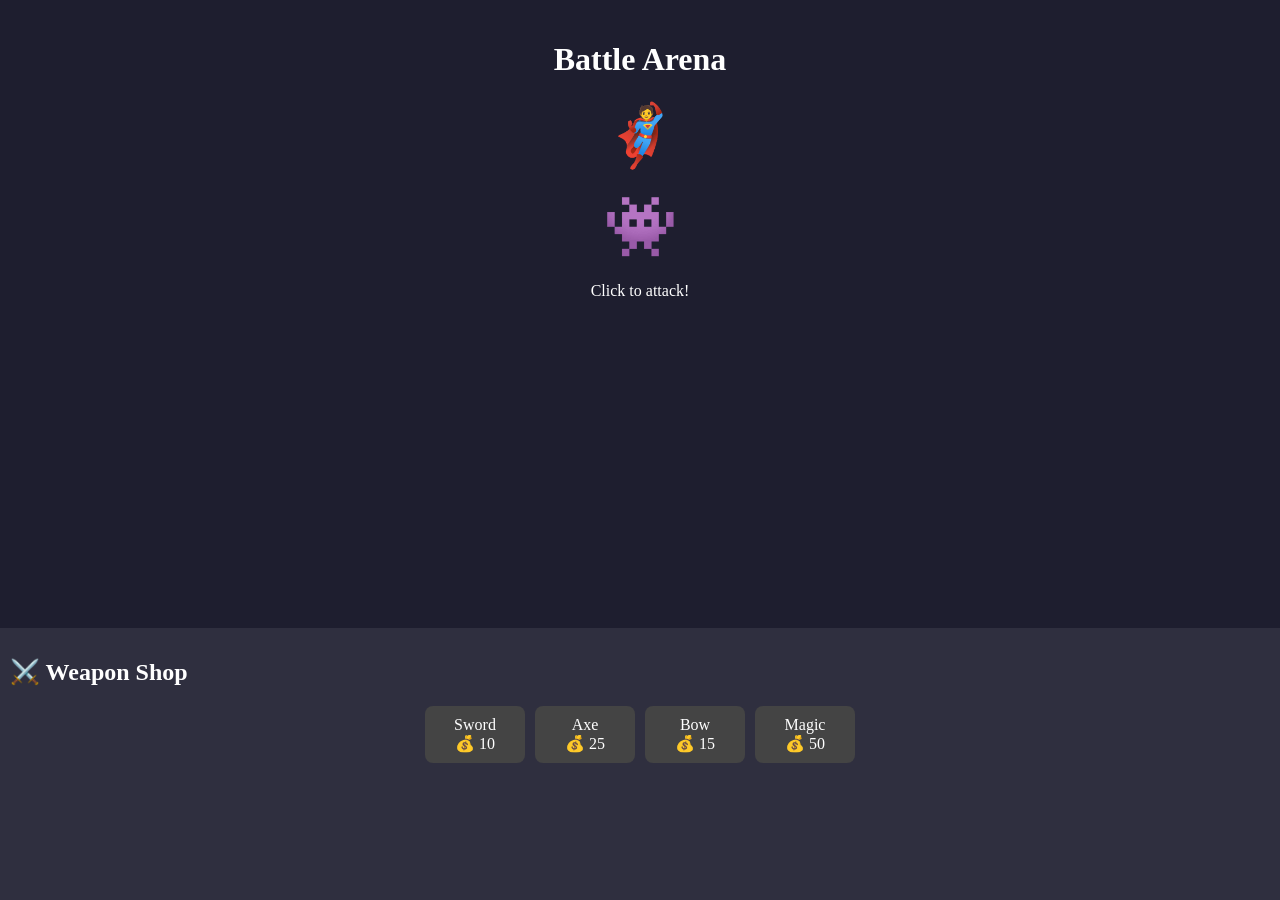
==== game.html @ 3f37930d "fix game layout" ====
<!DOCTYPE html>
<html lang="en">
<head>
<meta charset="UTF-8">
<title>Game</title>
<link rel="stylesheet" href="game.css">
</head>

<body>

<div id="battle-area">
    <h1>Battle Arena</h1>
    <div id="character">🦸</div>
    <div id="enemy">👾</div>
    <p>Click to attack!</p>
</div>

<div id="shop-area">
    <h2>⚔️ Weapon Shop</h2>
    <div id="weapons-container">
        <div class="weapon-card">
            <div class="weapon-name">Sword</div>
            <div class="weapon-cost">💰 10</div>
        </div>
        <div class="weapon-card">
            <div class="weapon-name">Axe</div>
            <div class="weapon-cost">💰 25</div>
        </div>
        <div class="weapon-card">
            <div class="weapon-name">Bow</div>
            <div class="weapon-cost">💰 15</div>
        </div>
        <div class="weapon-card">
            <div class="weapon-name">Magic</div>
            <div class="weapon-cost">💰 50</div>
        </div>
    </div>
</div>

</body>
</html>
---- game.css ----
/* Remove default spacing */
body {
    margin: 0;
    height: 100vh;
    display: flex;
    flex-direction: column;
}

/* 70% top area */
#battle-area {
    flex: 7;
    background-color: #1e1e2f;
    color: white;
    text-align: center;
    padding: 20px;
}

/* 30% bottom area */
#shop-area {
    flex: 3;
    background-color: #2f2f3f;
    color: white;
    padding: 10px;
}

/* Weapons layout */
#weapons-container {
    display: flex;
    gap: 10px;
    justify-content: center;
    flex-wrap: wrap;
}

.weapon-card {
    background: #444;
    padding: 10px;
    border-radius: 8px;
    text-align: center;
    min-width: 80px;
}

#character, #enemy {
    font-size: 60px;
    margin: 20px;
}
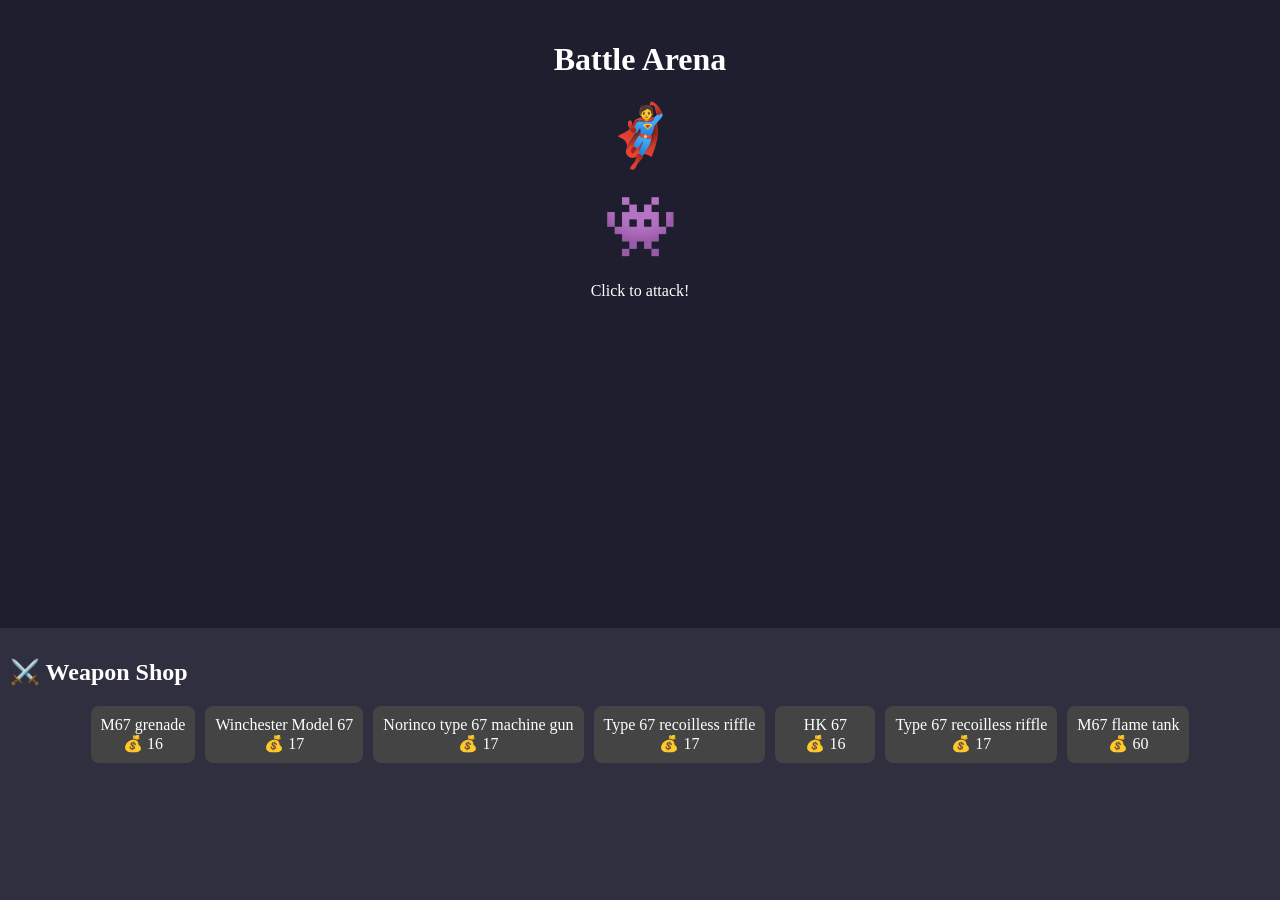
==== commit abcfba9f: "u" ====
--- a/game.html
+++ b/game.html
@@ -19,20 +19,32 @@
     <h2>⚔️ Weapon Shop</h2>
     <div id="weapons-container">
         <div class="weapon-card">
-            <div class="weapon-name">Sword</div>
-            <div class="weapon-cost">💰 10</div>
+            <div class="weapon-name">M67 grenade</div>
+            <div class="weapon-cost">💰 16</div>
         </div>
         <div class="weapon-card">
-            <div class="weapon-name">Axe</div>
-            <div class="weapon-cost">💰 25</div>
+            <div class="weapon-name">Winchester Model 67</div>
+            <div class="weapon-cost">💰 17</div>
         </div>
         <div class="weapon-card">
-            <div class="weapon-name">Bow</div>
-            <div class="weapon-cost">💰 15</div>
+            <div class="weapon-name">Norinco type 67 machine gun</div>
+            <div class="weapon-cost">💰 17</div>
         </div>
         <div class="weapon-card">
-            <div class="weapon-name">Magic</div>
-            <div class="weapon-cost">💰 50</div>
+            <div class="weapon-name">Type 67 recoilless riffle</div>
+            <div class="weapon-cost">💰 17</div>
+        </div>
+        <div class="weapon-card">
+            <div class="weapon-name">HK 67</div>
+            <div class="weapon-cost">💰 16</div>
+        </div>
+        <div class="weapon-card">
+            <div class="weapon-name">Type 67 recoilless riffle</div>
+            <div class="weapon-cost">💰 17</div>
+        </div>
+        <div class="weapon-card">
+            <div class="weapon-name">M67 flame tank</div>
+            <div class="weapon-cost">💰 60</div>
         </div>
     </div>
 </div>
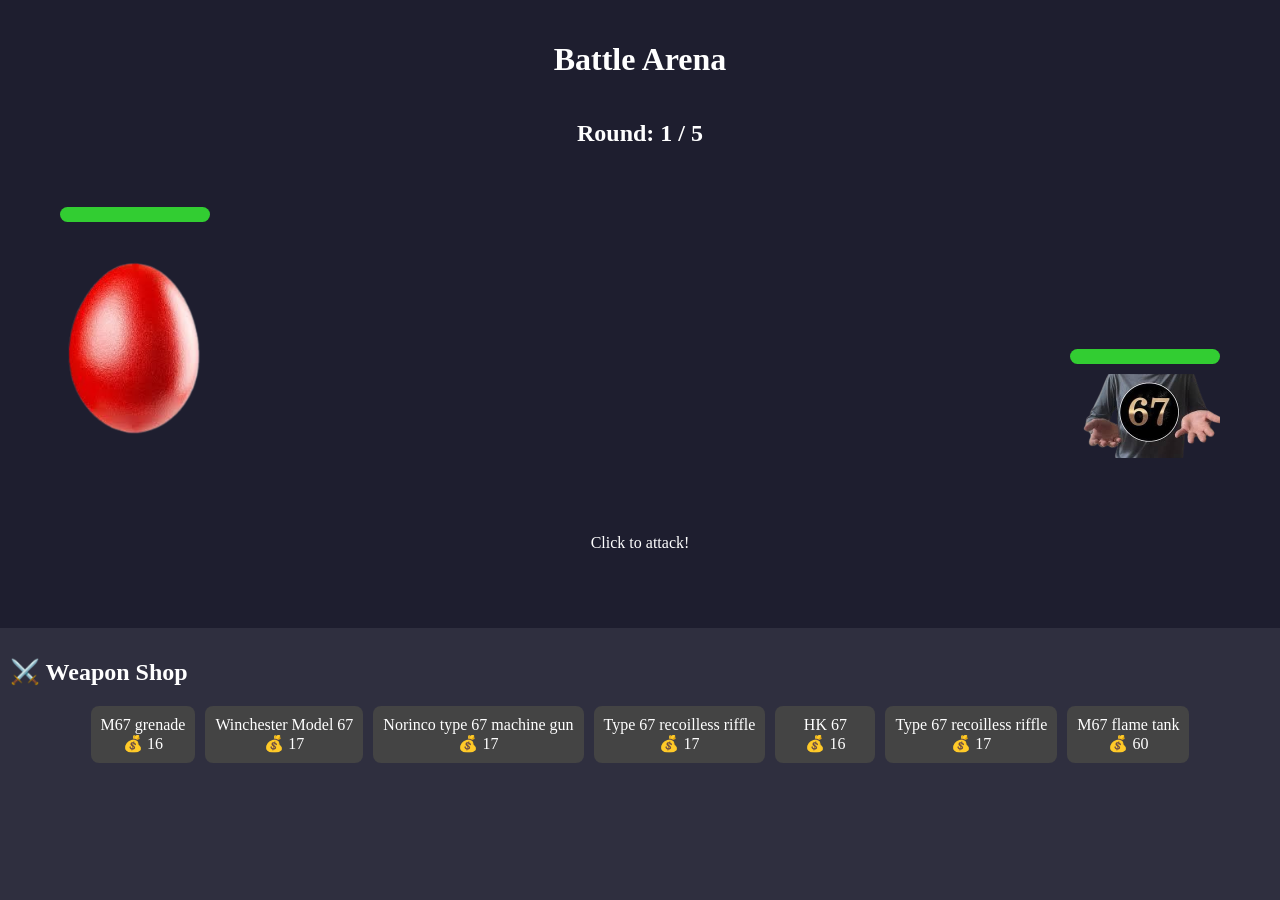
==== commit 5f09df91: "done" ====
--- a/game.html
+++ b/game.html
@@ -10,9 +10,27 @@
 
 <div id="battle-area">
     <h1>Battle Arena</h1>
-    <div id="character">🦸</div>
-    <div id="enemy">👾</div>
-    <p>Click to attack!</p>
+    <h2 id="round">Round: 1 / 5</h2>
+    <div id="fighters">
+
+    <div id="character" class="fighter">
+        <div class="health-bar">
+            <div id="player-health-bar" class="health-fill"></div>
+        </div>
+        <img src="photos/mainCharacter/mainCharacter.png" alt="mainCharacter">
+        <div class="damage" id="player-damage"></div>
+    </div>
+
+    <div id="enemy" class="fighter">
+        <div class="health-bar">
+            <div id="enemy-health-bar" class="health-fill"></div>
+        </div>
+        <img src="photos/Enemies/67.png" alt="enemy">
+        <div class="damage" id="enemy-damage"></div>
+    </div>
+
+    </div>
+    <p id="message"></p>Click to attack!</p>
 </div>
 
 <div id="shop-area">
@@ -48,6 +66,6 @@
         </div>
     </div>
 </div>
-
+<script src="script.js"></script>
 </body>
 </html>
--- a/game.css
+++ b/game.css
@@ -13,6 +13,91 @@
     color: white;
     text-align: center;
     padding: 20px;
+
+    display: flex;
+    flex-direction: column;
+}
+
+#character, #enemy {
+    position: relative;
+    text-align: center;
+}
+#character img, #enemy img {
+    width: 150px;
+}
+
+#fighters {
+    display: flex;
+    justify-content: space-between;
+    align-items: flex-end;
+    margin: 40px;
+}
+
+.fighter {
+    position: relative;
+    text-align: center;
+}
+
+/* HEALTH BAR */
+
+.health-bar {
+    width: 150px;
+    height: 15px;
+    background: #444;
+    border-radius: 10px;
+    margin-bottom: 10px;
+    overflow: hidden;
+}
+
+.health-fill {
+    height: 100%;
+    width: 100%;
+    background: limegreen;
+    transition: width 0.4s ease;
+}
+
+/* DAMAGE NUMBERS */
+
+.damage {
+    position: absolute;
+    top: -20px;
+    left: 50%;
+    transform: translateX(-50%);
+    color: red;
+    font-size: 24px;
+    font-weight: bold;
+    opacity: 0;
+}
+
+/* Floating animation */
+
+@keyframes floatDamage {
+    0% {
+        transform: translate(-50%,0);
+        opacity: 1;
+    }
+    100% {
+        transform: translate(-50%,-40px);
+        opacity: 0;
+    }
+}
+
+.show-damage {
+    animation: floatDamage 1s ease;
+}
+
+/* HIT SHAKE */
+
+@keyframes hitShake {
+    0% { transform: translateX(0); }
+    25% { transform: translateX(-5px); }
+    50% { transform: translateX(5px); }
+    75% { transform: translateX(-5px); }
+    100% { transform: translateX(0); }
+}
+
+.hit {
+    animation: hitShake 0.3s;
 }
 
 /* 30% bottom area */
@@ -37,9 +122,4 @@
     border-radius: 8px;
     text-align: center;
     min-width: 80px;
-}
-
-#character, #enemy {
-    font-size: 60px;
-    margin: 20px;
 }
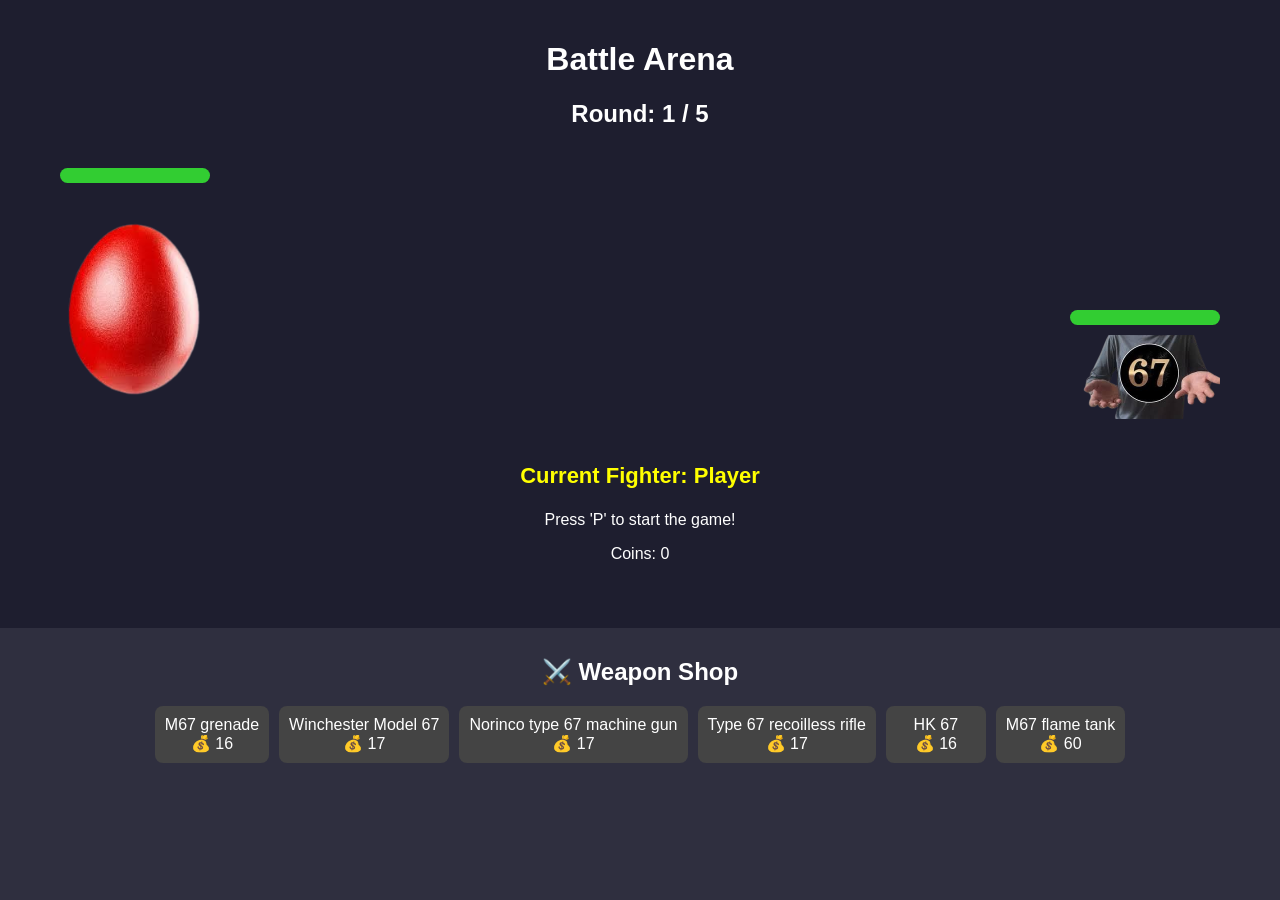
==== commit 92b16d9f: "ik its not going to pus :(" ====
--- a/game.html
+++ b/game.html
@@ -7,32 +7,47 @@
 </head>
 
 <body>
-
 <div id="battle-area">
     <h1>Battle Arena</h1>
     <h2 id="round">Round: 1 / 5</h2>
+
     <div id="fighters">
+        <div id="character" class="fighter">
+            <div class="health-bar">
+                <div id="player-health-bar" class="health-fill"></div>
+            </div>
+            <img src="photos/mainCharacter/mainCharacter.png" alt="mainCharacter">
+            <div class="damage" id="player-damage"></div>
+        </div>
 
-    <div id="character" class="fighter">
-        <div class="health-bar">
-            <div id="player-health-bar" class="health-fill"></div>
+        <div id="enemy" class="fighter">
+            <div class="health-bar">
+                <div id="enemy-health-bar" class="health-fill"></div>
+            </div>
+            <img id="enemy-img" src="photos/Enemies/67.png" alt="enemy">
+            <div class="damage" id="enemy-damage"></div>
         </div>
-        <img src="photos/mainCharacter/mainCharacter.png" alt="mainCharacter">
-        <div class="damage" id="player-damage"></div>
     </div>
 
-    <div id="enemy" class="fighter">
-        <div class="health-bar">
-            <div id="enemy-health-bar" class="health-fill"></div>
-        </div>
-        <img src="photos/Enemies/67.png" alt="enemy">
-        <div class="damage" id="enemy-damage"></div>
-    </div>
-
-    </div>
-    <p id="message"></p>Click to attack!</p>
+    <p id="current-fighter">Current Fighter: Player</p>
+    <p id="message">Press 'P' to start the game!</p>
+    <p id="coins">Coins: 0</p>
 </div>
 
+<!-- Pause Menu -->
+<div id="pause-menu" class="hidden">
+    <h2>⏸️ Game Paused</h2>
+    <p id="pause-coins">Coins: 0</p>
+    <div id="song-options">
+        <h3>Song Options</h3>
+        <button onclick="changeSong('song1')">Song 1</button>
+        <button onclick="changeSong('song2')">Song 2</button>
+        <button onclick="changeSong('song3')">Song 3</button>
+    </div>
+    <p>Press 'P' to resume</p>
+</div>
+
+<!-- Weapons Shop -->
 <div id="shop-area">
     <h2>⚔️ Weapon Shop</h2>
     <div id="weapons-container">
@@ -49,7 +64,7 @@
             <div class="weapon-cost">💰 17</div>
         </div>
         <div class="weapon-card">
-            <div class="weapon-name">Type 67 recoilless riffle</div>
+            <div class="weapon-name">Type 67 recoilless rifle</div>
             <div class="weapon-cost">💰 17</div>
         </div>
         <div class="weapon-card">
@@ -57,15 +72,12 @@
             <div class="weapon-cost">💰 16</div>
         </div>
         <div class="weapon-card">
-            <div class="weapon-name">Type 67 recoilless riffle</div>
-            <div class="weapon-cost">💰 17</div>
-        </div>
-        <div class="weapon-card">
             <div class="weapon-name">M67 flame tank</div>
             <div class="weapon-cost">💰 60</div>
         </div>
     </div>
 </div>
-<script src="script.js"></script>
+
+<script src="script.js" defer></script>
 </body>
 </html>
--- a/game.css
+++ b/game.css
@@ -1,31 +1,22 @@
-/* Remove default spacing */
+/* General styling */
 body {
     margin: 0;
     height: 100vh;
     display: flex;
     flex-direction: column;
+    background-color: #1e1e2f;
+    color: white;
+    font-family: Arial, sans-serif;
 }
 
-/* 70% top area */
+/* Battle Area */
 #battle-area {
     flex: 7;
-    background-color: #1e1e2f;
-    color: white;
     text-align: center;
     padding: 20px;
-
-    display: flex;
-    flex-direction: column;
 }
 
-#character, #enemy {
-    position: relative;
-    text-align: center;
-}
-#character img, #enemy img {
-    width: 150px;
-}
-
+/* Fighters Layout */
 #fighters {
     display: flex;
     justify-content: space-between;
@@ -38,8 +29,11 @@
     text-align: center;
 }
 
-/* HEALTH BAR */
+.fighter img {
+    width: 150px;
+}
 
+/* Health Bars */
 .health-bar {
     width: 150px;
     height: 15px;
@@ -50,14 +44,13 @@
 }
 
 .health-fill {
+    width: 100%;
     height: 100%;
-    width: 100%;
     background: limegreen;
     transition: width 0.4s ease;
 }
 
-/* DAMAGE NUMBERS */
-
+/* Damage Numbers */
 .damage {
     position: absolute;
     top: -20px;
@@ -69,25 +62,16 @@
     opacity: 0;
 }
 
-/* Floating animation */
-
 @keyframes floatDamage {
-    0% {
-        transform: translate(-50%,0);
-        opacity: 1;
-    }
-    100% {
-        transform: translate(-50%,-40px);
-        opacity: 0;
-    }
+    0% { transform: translate(-50%, 0); opacity: 1; }
+    100% { transform: translate(-50%, -40px); opacity: 0; }
 }
 
 .show-damage {
     animation: floatDamage 1s ease;
 }
 
-/* HIT SHAKE */
-
+/* Hit Shake */
 @keyframes hitShake {
     0% { transform: translateX(0); }
     25% { transform: translateX(-5px); }
@@ -100,15 +84,53 @@
     animation: hitShake 0.3s;
 }
 
-/* 30% bottom area */
+/* Bounce Animation */
+@keyframes bounceAttack {
+    0% { transform: translateY(0); }
+    25% { transform: translateY(-15px); }
+    50% { transform: translateY(0); }
+    75% { transform: translateY(-7px); }
+    100% { transform: translateY(0); }
+}
+.bounce { animation: bounceAttack 0.4s ease; }
+
+/* Attack Lunge */
+@keyframes attackLunge {
+    0% { transform: translateX(0); }
+    40% { transform: translateX(20px); }
+    70% { transform: translateX(-10px); }
+    100% { transform: translateX(0); }
+}
+.attack { animation: attackLunge 0.5s ease; }
+
+/* Pause Menu */
+#pause-menu {
+    position: fixed;
+    top: 0; left: 0; width: 100%; height: 100%;
+    background-color: rgba(0,0,0,0.85);
+    display: flex; flex-direction: column;
+    justify-content: center; align-items: center;
+    color: white; font-size: 24px;
+    z-index: 1000;
+}
+#pause-menu.hidden { display: none; }
+
+/* Current Fighter Text */
+#current-fighter { 
+    font-size: 22px; 
+    font-weight: bold; 
+    color: yellow; 
+    margin-top: 10px; }
+
+/* Shop layout */
 #shop-area {
     flex: 3;
     background-color: #2f2f3f;
     color: white;
     padding: 10px;
+    text-align: center;
 }
 
-/* Weapons layout */
 #weapons-container {
     display: flex;
     gap: 10px;
@@ -122,4 +144,11 @@
     border-radius: 8px;
     text-align: center;
     min-width: 80px;
+    cursor: pointer;
+    transition: 0.2s;
+}
+
+.weapon-card:hover {
+    transform: scale(1.05);
+    background: #555;
 }
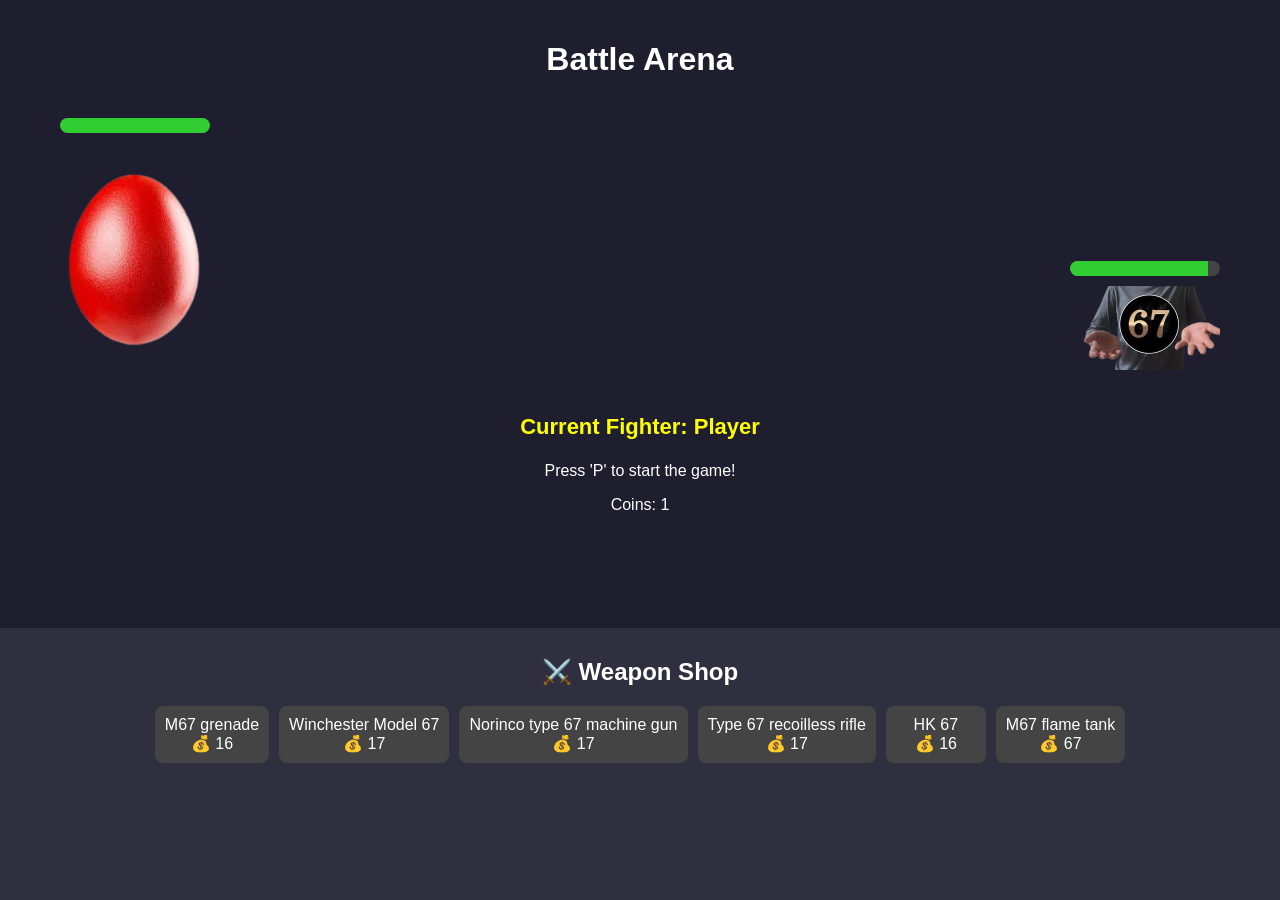
==== commit df2a1e84: "done jskjaks" ====
--- a/game.html
+++ b/game.html
@@ -9,7 +9,7 @@
 <body>
 <div id="battle-area">
     <h1>Battle Arena</h1>
-    <h2 id="round">Round: 1 / 5</h2>
+    <div id="coin-drop" class="damage"></div>
 
     <div id="fighters">
         <div id="character" class="fighter">
@@ -36,8 +36,10 @@
 
 <!-- Pause Menu -->
 <div id="pause-menu" class="hidden">
-    <h2>⏸️ Game Paused</h2>
-    <p id="pause-coins">Coins: 0</p>
+    <h2>⏸ Game Paused</h2>
+    <div id="pause-stats">
+      <!-- Stats will be filled by JS -->
+    </div>
     <div id="song-options">
         <h3>Song Options</h3>
         <button onclick="changeSong('song1')">Song 1</button>
@@ -51,33 +53,33 @@
 <div id="shop-area">
     <h2>⚔️ Weapon Shop</h2>
     <div id="weapons-container">
-        <div class="weapon-card">
+        <div class="weapon-card" data-cost="16" data-attack="12">
             <div class="weapon-name">M67 grenade</div>
             <div class="weapon-cost">💰 16</div>
         </div>
-        <div class="weapon-card">
+        <div class="weapon-card" data-cost="17" data-attack="14">
             <div class="weapon-name">Winchester Model 67</div>
             <div class="weapon-cost">💰 17</div>
         </div>
-        <div class="weapon-card">
+        <div class="weapon-card" data-cost="17" data-attack="14">
             <div class="weapon-name">Norinco type 67 machine gun</div>
             <div class="weapon-cost">💰 17</div>
         </div>
-        <div class="weapon-card">
+        <div class="weapon-card" data-cost="17" data-attack="14">
             <div class="weapon-name">Type 67 recoilless rifle</div>
             <div class="weapon-cost">💰 17</div>
         </div>
-        <div class="weapon-card">
+        <div class="weapon-card" data-cost="16" data-attack="12">
             <div class="weapon-name">HK 67</div>
             <div class="weapon-cost">💰 16</div>
         </div>
-        <div class="weapon-card">
+        <div class="weapon-card" data-cost="60" data-attack="76">
             <div class="weapon-name">M67 flame tank</div>
-            <div class="weapon-cost">💰 60</div>
+            <div class="weapon-cost">💰 67</div>
         </div>
     </div>
 </div>
 
-<script src="script.js" defer></script>
+<script src="game.js" defer></script>
 </body>
 </html>
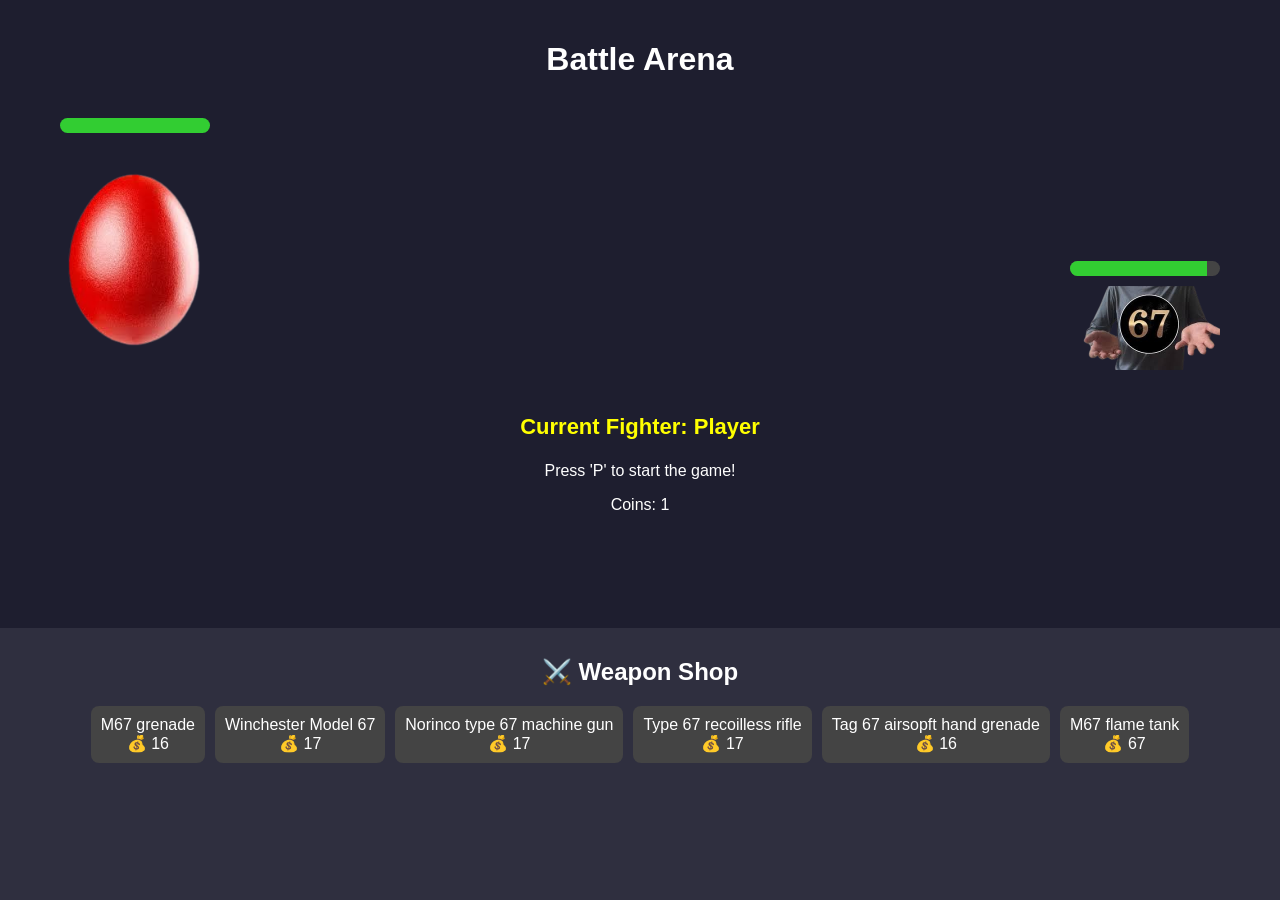
==== commit 2ba6d446: "have to fin" ====
--- a/game.html
+++ b/game.html
@@ -70,7 +70,7 @@
             <div class="weapon-cost">💰 17</div>
         </div>
         <div class="weapon-card" data-cost="16" data-attack="12">
-            <div class="weapon-name">HK 67</div>
+            <div class="weapon-name">Tag 67 airsopft hand grenade</div>
             <div class="weapon-cost">💰 16</div>
         </div>
         <div class="weapon-card" data-cost="60" data-attack="76">
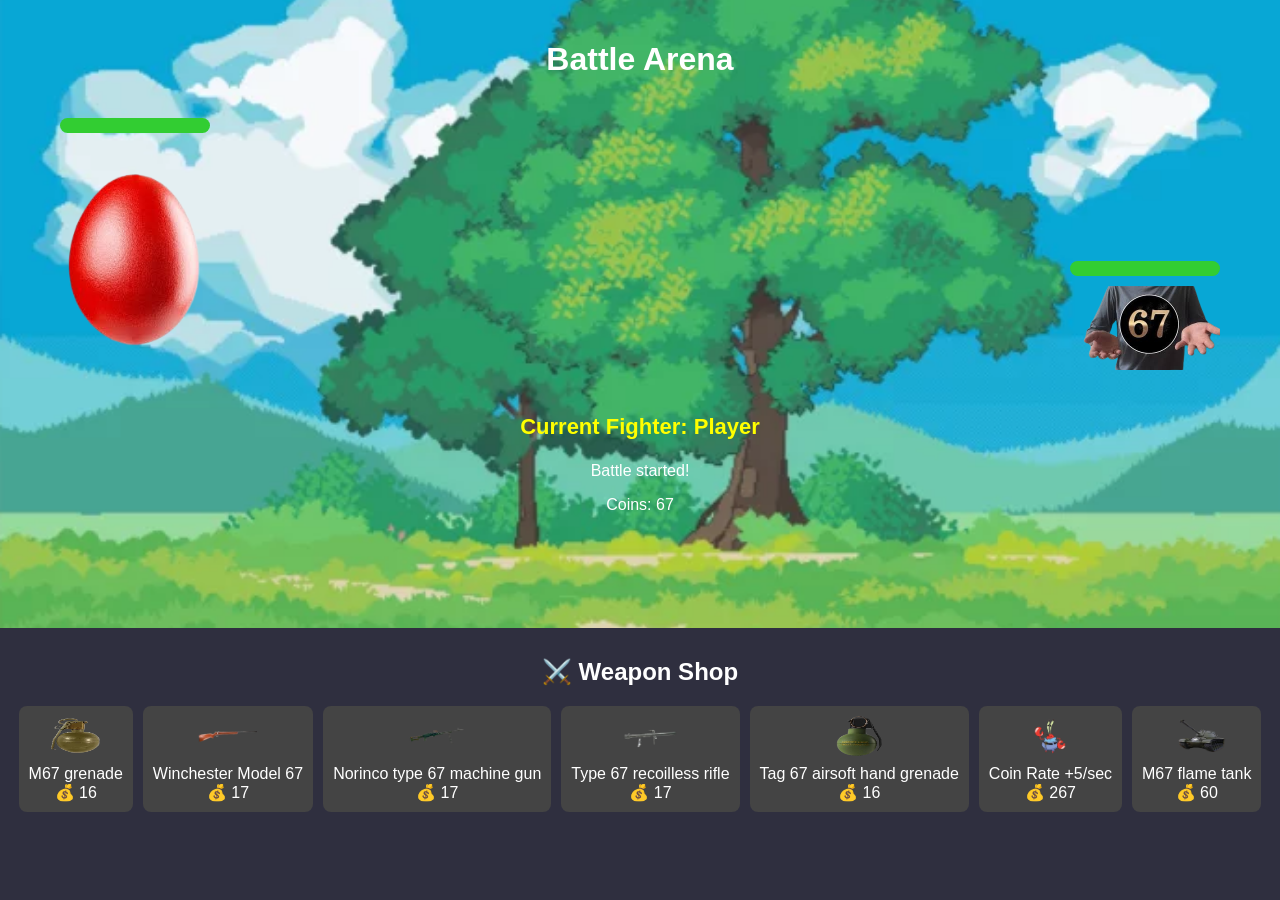
==== commit 899538c8: "in github?" ====
--- a/game.html
+++ b/game.html
@@ -2,84 +2,101 @@
 <html lang="en">
 <head>
 <meta charset="UTF-8">
-<title>Game</title>
+<title>Battle Game</title>
 <link rel="stylesheet" href="game.css">
 </head>
 
 <body>
-<div id="battle-area">
-    <h1>Battle Arena</h1>
-    <div id="coin-drop" class="damage"></div>
+    <div id="battle-area">
+        <h1>Battle Arena</h1>
+        <div id="coin-drop" class="damage"></div>
 
-    <div id="fighters">
-        <div id="character" class="fighter">
-            <div class="health-bar">
-                <div id="player-health-bar" class="health-fill"></div>
+        <div id="fighters">
+            <div id="character" class="fighter">
+                <div class="health-bar">
+                    <div id="player-health-bar" class="health-fill"></div>
+                </div>
+                <img src="photos/mainCharacter/mainCharacter.png" alt="mainCharacter">
+                <div class="damage" id="player-damage"></div>
             </div>
-            <img src="photos/mainCharacter/mainCharacter.png" alt="mainCharacter">
-            <div class="damage" id="player-damage"></div>
+
+            <div id="enemy" class="fighter">
+                <div class="health-bar">
+                    <div id="enemy-health-bar" class="health-fill"></div>
+                </div>
+                <img id="enemy-img" src="photos/Enemies/67.png" alt="enemy">
+                <div class="damage" id="enemy-damage"></div>
+            </div>
         </div>
 
-        <div id="enemy" class="fighter">
-            <div class="health-bar">
-                <div id="enemy-health-bar" class="health-fill"></div>
+        <p id="current-fighter">Current Fighter: Player</p>
+        <p id="message">Battle started!</p>
+        <p id="coins">Coins: 0</p>
+    </div>
+
+    <!-- Pause Menu -->
+    <div id="pause-menu" class="hidden">
+        <h2>⏸ Game Paused</h2>
+        <div id="pause-stats">
+            <!-- Filled dynamically -->
+        </div>
+        <div id="song-options">
+            <h3>Song Options</h3>
+            <button onclick="changeSong('song1')">Song 1</button>
+            <button onclick="changeSong('song2')">Song 2</button>
+            <button onclick="changeSong('song3')">Song 3</button>
+        </div>
+        <p>Press 'P' to resume</p>
+    </div>
+
+    <!-- Weapons Shop -->
+    <div id="shop-area">
+        <h2>⚔️ Weapon Shop</h2>
+        <div id="weapons-container">
+            <div class="weapon-card" data-cost="16" data-attack="12">
+                <img src="photos/Weapons/M67 grenade.png" alt="M67 grenade" style="width: 60px; height: 40px; margin-bottom: 5px;">
+                <div class="weapon-name">M67 grenade</div>
+                <div class="weapon-cost">💰 16</div>
             </div>
-            <img id="enemy-img" src="photos/Enemies/67.png" alt="enemy">
-            <div class="damage" id="enemy-damage"></div>
+            <div class="weapon-card" data-cost="17" data-attack="14">
+                <img src="photos/Weapons/Winchester Model 67.png" alt="Winchester Model 67" style="width: 60px; height: 40px; margin-bottom: 5px;">
+                <div class="weapon-name">Winchester Model 67</div>
+                <div class="weapon-cost">💰 17</div>
+            </div>
+            <div class="weapon-card" data-cost="17" data-attack="14">
+                <img src="photos/Weapons/Norinco type 67 machine gun.png" alt="Norinco type 67 machine gun" style="width: 60px; height: 40px; margin-bottom: 5px;">
+                <div class="weapon-name">Norinco type 67 machine gun</div>
+                <div class="weapon-cost">💰 17</div>
+            </div>
+            <div class="weapon-card" data-cost="17" data-attack="14">
+                <img src="photos/Weapons/Type 67 recoilless rifle.png" alt="Type 67 recoilless rifle" style="width: 60px; height: 40px; margin-bottom: 5px;">
+                <div class="weapon-name">Type 67 recoilless rifle</div>
+                <div class="weapon-cost">💰 17</div>
+            </div>
+            <div class="weapon-card" data-cost="16" data-attack="12">
+                <img src="photos/Weapons/Tag 67 airsopft hand grenade.png" alt="Tag 67 airsopft hand grenade" style="width: 60px; height: 40px; margin-bottom: 5px;">
+                <div class="weapon-name">Tag 67 airsoft hand grenade</div>
+                <div class="weapon-cost">💰 16</div>
+            </div>
+            <div class="weapon-card" data-cost="267" data-attack="0">
+                <img src="photos/Weapons/coin.png" alt="coin" style="width: 60px; height: 40px; margin-bottom: 5px;">
+                <div class="weapon-name">Coin Rate +5/sec</div>
+                <div class="weapon-cost">💰 267</div>
+            </div>
+            <div class="weapon-card" data-cost="60" data-attack="76">
+                <img src="photos/Weapons/M67 flame tank.png" alt="M67 flame tank" style="width: 60px; height: 40px; margin-bottom: 5px;">
+                <div class="weapon-name">M67 flame tank</div>
+                <div class="weapon-cost">💰 60</div>
+            </div>
         </div>
     </div>
 
-    <p id="current-fighter">Current Fighter: Player</p>
-    <p id="message">Press 'P' to start the game!</p>
-    <p id="coins">Coins: 0</p>
-</div>
+    <!-- End Screen -->
+    <div id="end-screen" class="hidden">
+        <h1>💀 Game Over 💀</h1>
+        <button id="try-again-btn">Try Again</button>
+    </div>
 
-<!-- Pause Menu -->
-<div id="pause-menu" class="hidden">
-    <h2>⏸ Game Paused</h2>
-    <div id="pause-stats">
-      <!-- Stats will be filled by JS -->
-    </div>
-    <div id="song-options">
-        <h3>Song Options</h3>
-        <button onclick="changeSong('song1')">Song 1</button>
-        <button onclick="changeSong('song2')">Song 2</button>
-        <button onclick="changeSong('song3')">Song 3</button>
-    </div>
-    <p>Press 'P' to resume</p>
-</div>
-
-<!-- Weapons Shop -->
-<div id="shop-area">
-    <h2>⚔️ Weapon Shop</h2>
-    <div id="weapons-container">
-        <div class="weapon-card" data-cost="16" data-attack="12">
-            <div class="weapon-name">M67 grenade</div>
-            <div class="weapon-cost">💰 16</div>
-        </div>
-        <div class="weapon-card" data-cost="17" data-attack="14">
-            <div class="weapon-name">Winchester Model 67</div>
-            <div class="weapon-cost">💰 17</div>
-        </div>
-        <div class="weapon-card" data-cost="17" data-attack="14">
-            <div class="weapon-name">Norinco type 67 machine gun</div>
-            <div class="weapon-cost">💰 17</div>
-        </div>
-        <div class="weapon-card" data-cost="17" data-attack="14">
-            <div class="weapon-name">Type 67 recoilless rifle</div>
-            <div class="weapon-cost">💰 17</div>
-        </div>
-        <div class="weapon-card" data-cost="16" data-attack="12">
-            <div class="weapon-name">Tag 67 airsopft hand grenade</div>
-            <div class="weapon-cost">💰 16</div>
-        </div>
-        <div class="weapon-card" data-cost="60" data-attack="76">
-            <div class="weapon-name">M67 flame tank</div>
-            <div class="weapon-cost">💰 67</div>
-        </div>
-    </div>
-</div>
-
-<script src="game.js" defer></script>
+    <script src="game.js" defer></script>
 </body>
 </html>
--- a/game.css
+++ b/game.css
@@ -1,4 +1,3 @@
-/* General styling */
 body {
     margin: 0;
     height: 100vh;
@@ -14,9 +13,12 @@
     flex: 7;
     text-align: center;
     padding: 20px;
+    background-image: url('photos/Backgrounds/clear_sky_background.png');
+    background-size: cover;
+    background-position: center;
+    background-repeat: no-repeat;
 }
 
-/* Fighters Layout */
 #fighters {
     display: flex;
     justify-content: space-between;
@@ -120,7 +122,8 @@
     font-size: 22px; 
     font-weight: bold; 
     color: yellow; 
-    margin-top: 10px; }
+    margin-top: 10px; 
+}
 
 /* Shop layout */
 #shop-area {
@@ -151,4 +154,37 @@
 .weapon-card:hover {
     transform: scale(1.05);
     background: #555;
+}
+
+/* End Screen */
+#end-screen {
+    position: fixed;
+    top: 0;
+    left: 0;
+    width: 100%;
+    height: 100%;
+    background: rgba(30, 30, 47, 0.95);
+    color: white;
+    display: flex;
+    flex-direction: column;
+    justify-content: center;
+    align-items: center;
+    font-size: 36px;
+    z-index: 1000;
+}
+#end-screen.hidden { display: none; }
+
+#end-screen button {
+    margin-top: 20px;
+    padding: 15px 40px;
+    font-size: 24px;
+    background: #00c3ff;
+    border: none;
+    border-radius: 8px;
+    cursor: pointer;
+    color: white;
+}
+
+#end-screen button:hover {
+    background: #0099cc;
 }
